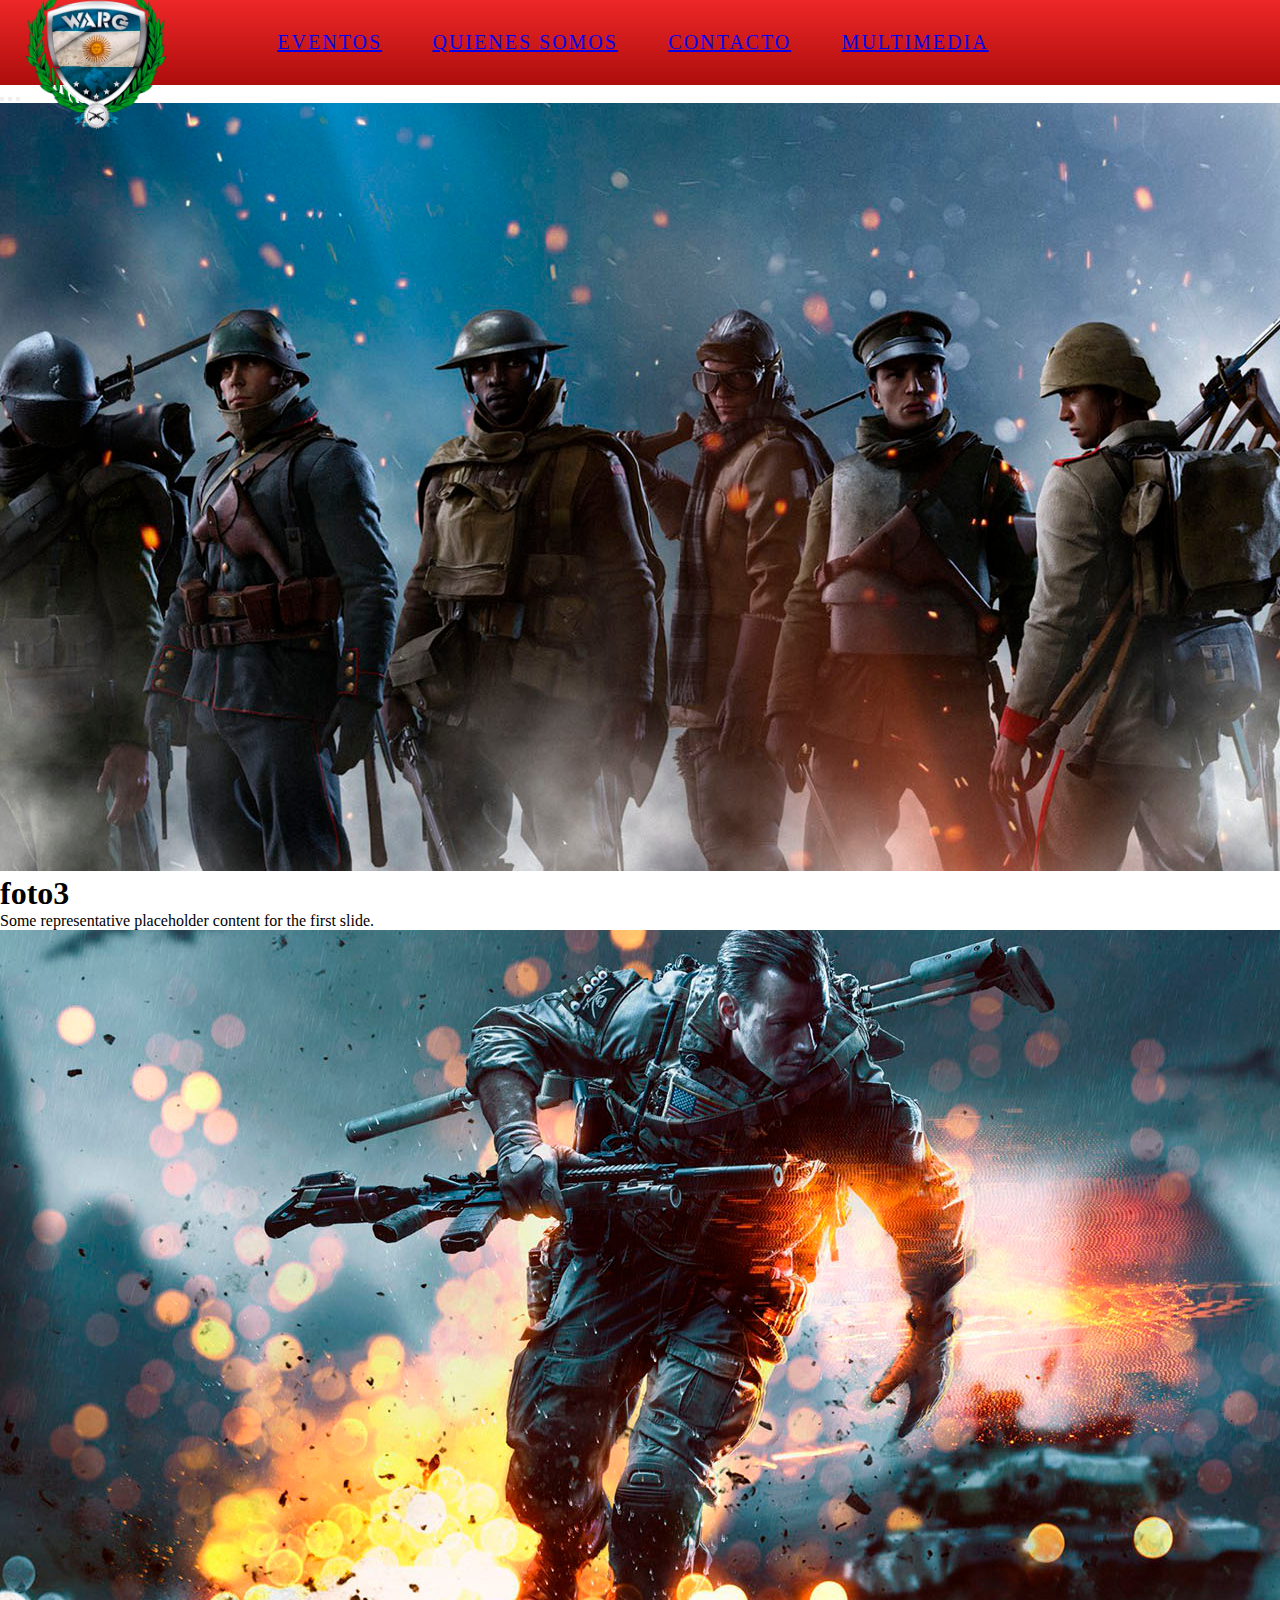
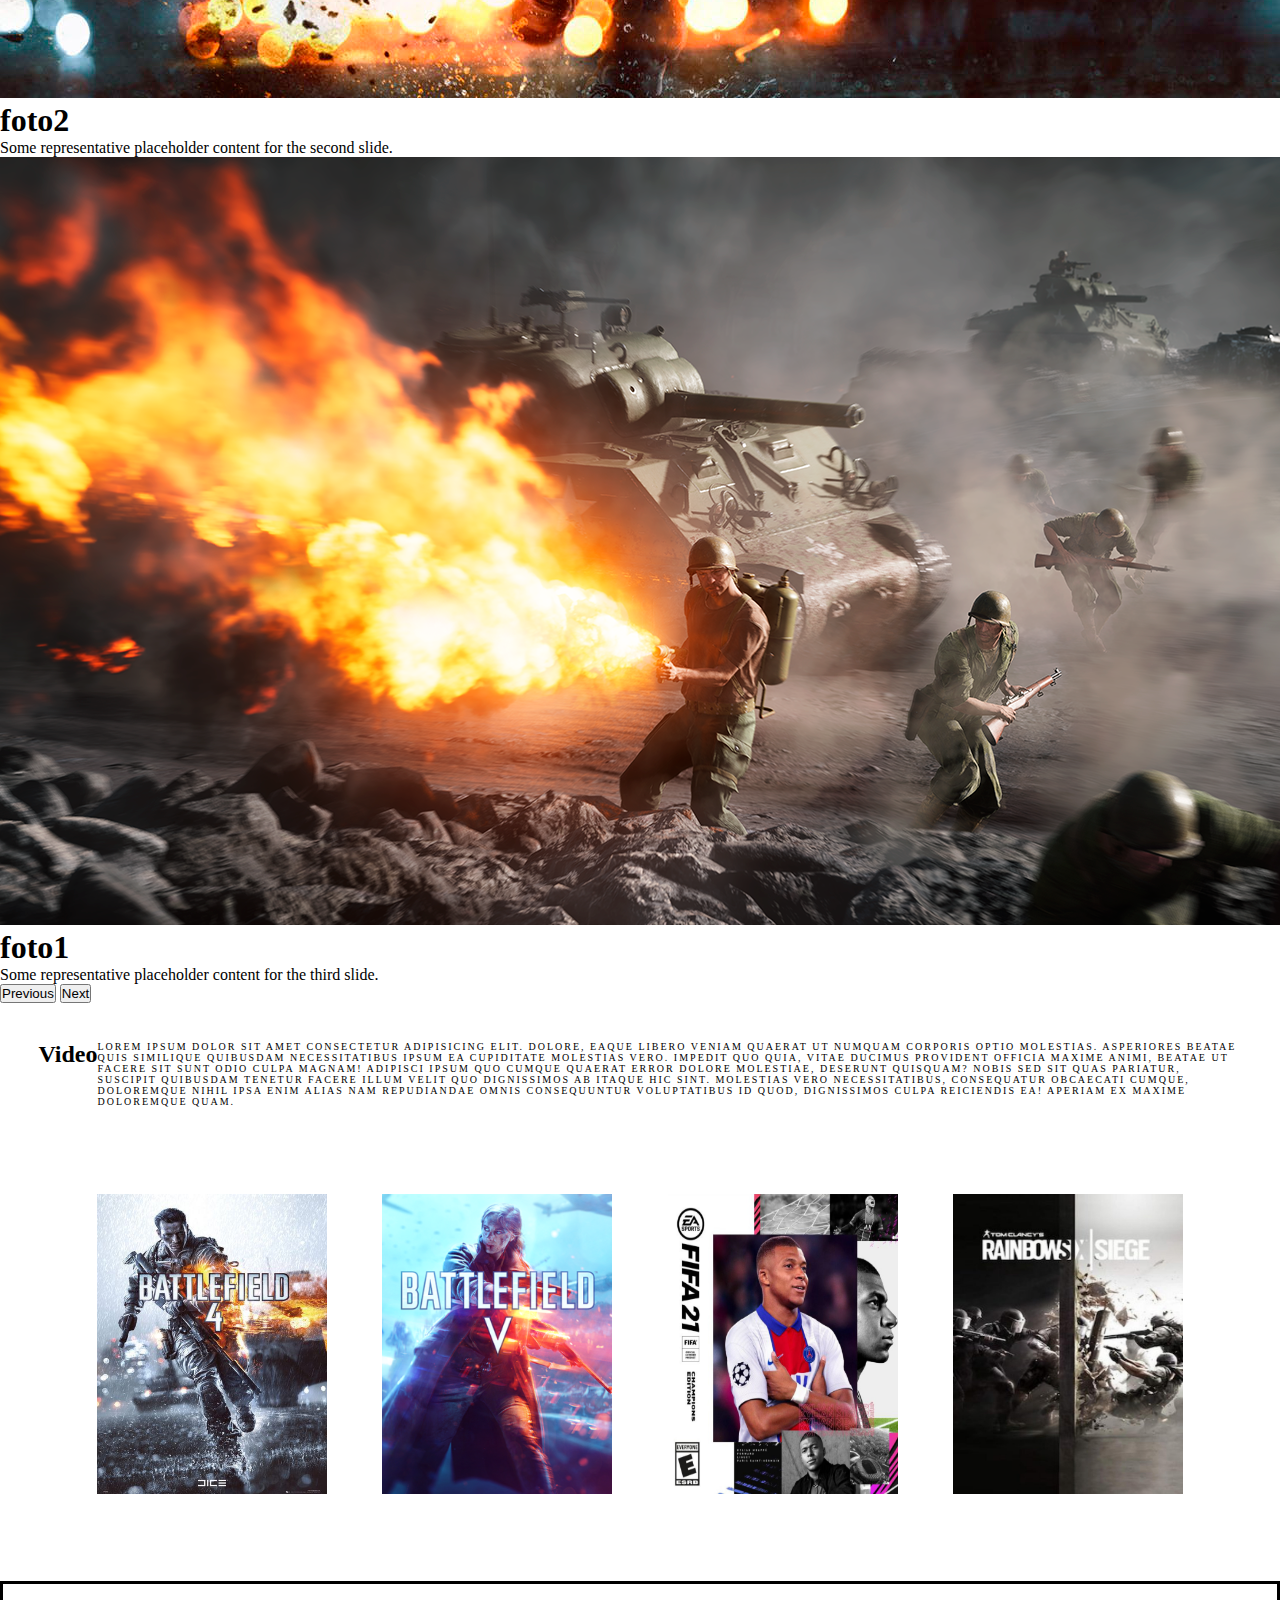
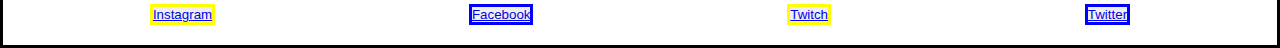
==== index.html @ 4ad21889 "Proyecto Warg" ====
<!DOCTYPE html>
<html lang="en">
  <head>
    <meta charset="UTF-8" />
    <meta http-equiv="X-UA-Compatible" content="IE=edge" />
    <meta name="viewport" content="width=device-width, initial-scale=1.0" />
    <meta
      name="keywords"
      content="warg, battlefield, esports, clan battlefield, clanes argentinos, battlefield argentina, xbox"
    />
    <meta
      name="description"
      content="Somos Warg, un grupo de amigos a los que les gusta compartir el tiempo jugando Battlefield y otros juegos"
    />

    <link rel="preconnect" href="https://fonts.googleapis.com" />
    <link rel="preconnect" href="https://fonts.gstatic.com" crossorigin />
    <link
      href="https://fonts.googleapis.com/css2?family=Poppins:ital,wght@0,200;0,400;1,400&display=swap"
      rel="stylesheet"
    />

    <link
      href="https://cdn.jsdelivr.net/npm/bootstrap@5.0.1/dist/css/bootstrap.min.css"
      rel="stylesheet"
      integrity="sha384-+0n0xVW2eSR5OomGNYDnhzAbDsOXxcvSN1TPprVMTNDbiYZCxYbOOl7+AMvyTG2x"
      crossorigin="anonymous"
    />
    <link rel="stylesheet" href="styles/style.css" />

    <title>SOMOS WARG</title>
  </head>

  <body>
    <header>
      <nav>
        <div class="logo">
          <a href="/">
            <img src="img/logo warg.png" alt="logo" />
          </a>
        </div>
        <ul>
          <li><a href="multimedia.html">Multimedia</a></li>
          <li><a href="contacto.html">Contacto</a></li>
          <li><a href="integrantes.html">Quienes Somos</a></li>
          <li><a href="eventos.html">Eventos</a></li>
        </ul>
      </nav>
    </header>

    <section>
      <div
        id="carouselExampleCaptions"
        class="carousel slide"
        data-bs-ride="carousel"
      >
        <div class="carousel-indicators">
          <button
            type="button"
            data-bs-target="#carouselExampleCaptions"
            data-bs-slide-to="0"
            class="active"
            aria-current="true"
            aria-label="Slide 1"
          ></button>
          <button
            type="button"
            data-bs-target="#carouselExampleCaptions"
            data-bs-slide-to="1"
            aria-label="Slide 2"
          ></button>
          <button
            type="button"
            data-bs-target="#carouselExampleCaptions"
            data-bs-slide-to="2"
            aria-label="Slide 3"
          ></button>
        </div>
        <div class="carousel-inner">
          <div class="carousel-item active">
            <img
              src="/img/foto3.jpg"
              class="d-block w-100 fotocarousel"
              alt="foto3"
            />
            <div class="carousel-caption d-none d-md-block">
              <h1 class="fotosprueba">foto3</h1>
              <p>
                Some representative placeholder content for the first slide.
              </p>
            </div>
          </div>
          <div class="carousel-item">
            <img src="/img/foto2.jpg" class="d-block w-100" alt="foto2" />
            <div class="carousel-caption d-none d-md-block">
              <h1 class="fotosprueba">foto2</h1>
              <p>
                Some representative placeholder content for the second slide.
              </p>
            </div>
          </div>
          <div class="carousel-item">
            <img src="/img/foto1.png" class="d-block w-100" alt="foto1" />
            <div class="carousel-caption d-none d-md-block">
              <h1 class="fotosprueba">foto1</h1>
              <p>
                Some representative placeholder content for the third slide.
              </p>
            </div>
          </div>
        </div>
        <button
          class="carousel-control-prev"
          type="button"
          data-bs-target="#carouselExampleCaptions"
          data-bs-slide="prev"
        >
          <span class="carousel-control-prev-icon" aria-hidden="true"></span>
          <span class="visually-hidden">Previous</span>
        </button>
        <button
          class="carousel-control-next"
          type="button"
          data-bs-target="#carouselExampleCaptions"
          data-bs-slide="next"
        >
          <span class="carousel-control-next-icon" aria-hidden="true"></span>
          <span class="visually-hidden">Next</span>
        </button>
      </div>
    </section>
    <section>
      <div class="presentacion">
        <h2 class="presentacion-video">Video</h2>
        <p class="texto">
          Lorem ipsum dolor sit amet consectetur adipisicing elit. Dolore, eaque
          libero veniam quaerat ut numquam corporis optio molestias. Asperiores
          beatae quis similique quibusdam necessitatibus ipsum ea cupiditate
          molestias vero. Impedit quo quia, vitae ducimus provident officia
          maxime animi, beatae ut facere sit sunt odio culpa magnam! Adipisci
          ipsum quo cumque quaerat error dolore molestiae, deserunt quisquam?
          Nobis sed sit quas pariatur, suscipit quibusdam tenetur facere illum
          velit quo dignissimos ab itaque hic sint. Molestias vero
          necessitatibus, consequatur obcaecati cumque, doloremque nihil ipsa
          enim alias nam repudiandae omnis consequuntur voluptatibus id quod,
          dignissimos culpa reiciendis ea! Aperiam ex maxime doloremque quam.
        </p>
      </div>
    </section>

    <div class="portadas">
      <img
        class="img-thumbnail"
        class="battlefield4"
        src="/img/battlefield4.jpg"
        alt="battlefield4"
      />
      <img
        class="img-thumbnail"
        class="battlefieldv"
        src="/img/battlefieldV.png"
        alt="battlefieldV"
      />
      <img
        class="img-thumbnail"
        class="fifa21"
        src="/img/fifa21.jpg"
        alt="fifa21"
      />
      <img
        class="img-thumbnail"
        class="rainbow6"
        src="img/rainbow6.jpg"
        alt="rainbow6"
      />
    </div>
    <footer>
      <div class="redes">
        <button class="instagram">
          <a target="_blank" href="https://www.instagram.com/">Instagram</a>
        </button>

        <button class="facebook">
          <a target="_blank" href="https://es-la.facebook.com/">Facebook</a>
        </button>

        <button class="twitch">
          <a target="_blank" href="https://www.twitch.tv/">Twitch</a>
        </button>

        <button class="twitter">
          <a target="_blank" href="https://twitter.com/?lang=es">Twitter</a>
        </button>
      </div>
    </footer>
    <script
      src="https://cdn.jsdelivr.net/npm/bootstrap@5.0.1/dist/js/bootstrap.bundle.min.js"
      integrity="sha384-gtEjrD/SeCtmISkJkNUaaKMoLD0//ElJ19smozuHV6z3Iehds+3Ulb9Bn9Plx0x4"
      crossorigin="anonymous"
    ></script>
  </body>
</html>
---- styles/style.css ----
* {
  margin: 0;
  padding: 0;
  -webkit-box-sizing: border-box;
          box-sizing: border-box;
  list-style: none;
}

/*integrantes*/
.fotointegrante {
  margin: 50px;
}

.prueba {
  display: -webkit-box;
  display: -ms-flexbox;
  display: flex;
  width: auto;
  height: 100vh;
}

.textoprueba {
  color: blue;
  font-size: 1.5rem;
  padding: 80px;
  margin: 10px;
}

.imgprueba {
  padding: 80px;
  margin: 10px;
  width: 600px;
  height: 600px;
}

.img-circle {
  width: 140px;
  height: 140px;
  border-radius: 50%;
  margin-bottom: 5px;
}

.astronautas {
  display: -webkit-box;
  display: -ms-flexbox;
  display: flex;
  -ms-flex-wrap: wrap;
      flex-wrap: wrap;
  -webkit-box-orient: horizontal;
  -webkit-box-direction: normal;
      -ms-flex-direction: row;
          flex-direction: row;
  -ms-flex-pack: distribute;
      justify-content: space-around;
  padding: 20px;
  margin: auto;
}

.texastronauta {
  text-decoration: none;
  color: black;
  text-transform: uppercase;
  padding: 10px;
  margin: auto;
}

.buttonastronauta {
  padding-left: 5px;
  margin-left: 10px;
  -webkit-box-align: center;
      -ms-flex-align: center;
          align-items: center;
  margin: auto;
}

.carousel-inne {
  position: relative;
  width: 100%;
  overflow: hidden;
}

/*Presentacion*/
.presentacion {
  display: -webkit-box;
  display: -ms-flexbox;
  display: flex;
  -webkit-box-pack: justify;
      -ms-flex-pack: justify;
          justify-content: space-between;
  margin: 3%;
}

.presentacion video {
  display: -webkit-box;
  display: -ms-flexbox;
  display: flex;
  padding: 50px;
  margin: 50px;
}

.texto {
  display: -webkit-box;
  display: -ms-flexbox;
  display: flex;
  font-size: 10px;
  letter-spacing: 2px;
  text-transform: uppercase;
  color: black;
  font-family: "Times New Roman", Times, serif;
}

.portadas {
  margin: 5%;
  display: -webkit-box;
  display: -ms-flexbox;
  display: flex;
  -webkit-box-pack: space-evenly;
      -ms-flex-pack: space-evenly;
          justify-content: space-evenly;
  -webkit-box-orient: horizontal;
  -webkit-box-direction: normal;
      -ms-flex-direction: row;
          flex-direction: row;
}

.img-thumbnail {
  width: 230px;
  height: 300px;
  margin: 2%;
  -webkit-transition: 0.5s;
  transition: 0.5s;
}

.img-thumbnail:hover {
  -webkit-transform: scale(1.3);
          transform: scale(1.3);
}

header {
  width: 100vw;
  background: -webkit-gradient(linear, left top, left bottom, from(#ee2727), to(#ad0d0d));
  background: linear-gradient(#ee2727, #ad0d0d);
  height: 85px;
  position: relative;
  display: -webkit-box;
  display: -ms-flexbox;
  display: flex;
  -webkit-box-align: center;
      -ms-flex-align: center;
          align-items: center;
  z-index: 10;
}

header nav {
  width: 80vw;
  display: -webkit-box;
  display: -ms-flexbox;
  display: flex;
  -ms-flex-pack: distribute;
      justify-content: space-around;
  -webkit-box-align: center;
      -ms-flex-align: center;
          align-items: center;
  margin-right: 25%;
  margin-left: 15px;
}

header nav ul {
  width: 80vw;
  display: -webkit-box;
  display: -ms-flexbox;
  display: flex;
  -webkit-box-orient: horizontal;
  -webkit-box-direction: reverse;
      -ms-flex-direction: row-reverse;
          flex-direction: row-reverse;
  -webkit-box-pack: space-evenly;
      -ms-flex-pack: space-evenly;
          justify-content: space-evenly;
  -webkit-box-align: center;
      -ms-flex-align: center;
          align-items: center;
}

header nav ul li {
  font-weight: 500;
  font-size: 20px;
  letter-spacing: 2px;
  text-transform: uppercase;
  color: black;
}

nav .logo img {
  width: 15vw;
  padding-top: 35px;
  margin: 10px;
  padding-right: 50px;
}

.redes {
  border: black solid;
  color: #08f508;
  font-family: "Noto Serif", serif;
  text-decoration: none;
  font-size: 20px;
  display: -webkit-box;
  display: -ms-flexbox;
  display: flex;
  -ms-flex-pack: distribute;
      justify-content: space-around;
  padding: 20px;
}

.instagram {
  border: yellow solid;
}

.facebook {
  border: blue solid;
}

.twitter {
  border: blue solid;
}

.twitch {
  border: yellow solid;
}

body {
  margin: 0px;
}

h1 {
  margin: 0px;
}

.msjerror {
  display: -webkit-box;
  display: -ms-flexbox;
  display: flex;
  -webkit-box-orient: vertical;
  -webkit-box-direction: normal;
      -ms-flex-direction: column;
          flex-direction: column;
  -webkit-box-align: center;
      -ms-flex-align: center;
          align-items: center;
  -webkit-box-pack: center;
      -ms-flex-pack: center;
          justify-content: center;
  width: 100%;
  height: calc(100vh - 100px);
}

.msjerror__contenedor {
  text-align: center;
  color: black;
}

.msjerror__contenedor h1 {
  font-size: 60px;
}

.msjerror__contenedor p {
  font-size: 18px;
}

.animated {
  -webkit-animation-duration: 2.5s;
          animation-duration: 2.5s;
  -webkit-animation-fill-mode: both;
          animation-fill-mode: both;
  -webkit-animation-iteration-count: infinite;
          animation-iteration-count: infinite;
}

@-webkit-keyframes bounce {
  0% {
    -webkit-transform: translateY(0);
            transform: translateY(0);
  }
  20% {
    -webkit-transform: translateY(0);
            transform: translateY(0);
  }
  50% {
    -webkit-transform: translateY(0);
            transform: translateY(0);
  }
  80% {
    -webkit-transform: translateY(0);
            transform: translateY(0);
  }
  100% {
    -webkit-transform: translateY(0);
            transform: translateY(0);
  }
  40% {
    -webkit-transform: translateY(-30px);
            transform: translateY(-30px);
  }
  60% {
    -webkit-transform: translateY(-15px);
            transform: translateY(-15px);
  }
}

@keyframes bounce {
  0% {
    -webkit-transform: translateY(0);
            transform: translateY(0);
  }
  20% {
    -webkit-transform: translateY(0);
            transform: translateY(0);
  }
  50% {
    -webkit-transform: translateY(0);
            transform: translateY(0);
  }
  80% {
    -webkit-transform: translateY(0);
            transform: translateY(0);
  }
  100% {
    -webkit-transform: translateY(0);
            transform: translateY(0);
  }
  40% {
    -webkit-transform: translateY(-30px);
            transform: translateY(-30px);
  }
  60% {
    -webkit-transform: translateY(-15px);
            transform: translateY(-15px);
  }
}

.bounce {
  -webkit-animation-name: bounce;
          animation-name: bounce;
}

.footer404 {
  display: -webkit-box;
  display: -ms-flexbox;
  display: flex;
  -webkit-box-align: center;
      -ms-flex-align: center;
          align-items: center;
  min-height: 100px;
  width: 100%;
}

.footer404 a {
  color: black;
  font-size: 14px;
  padding-left: 30px;
  text-decoration: none;
}

.footer404 a:hover {
  text-decoration: none;
}
/*# sourceMappingURL=style.css.map */
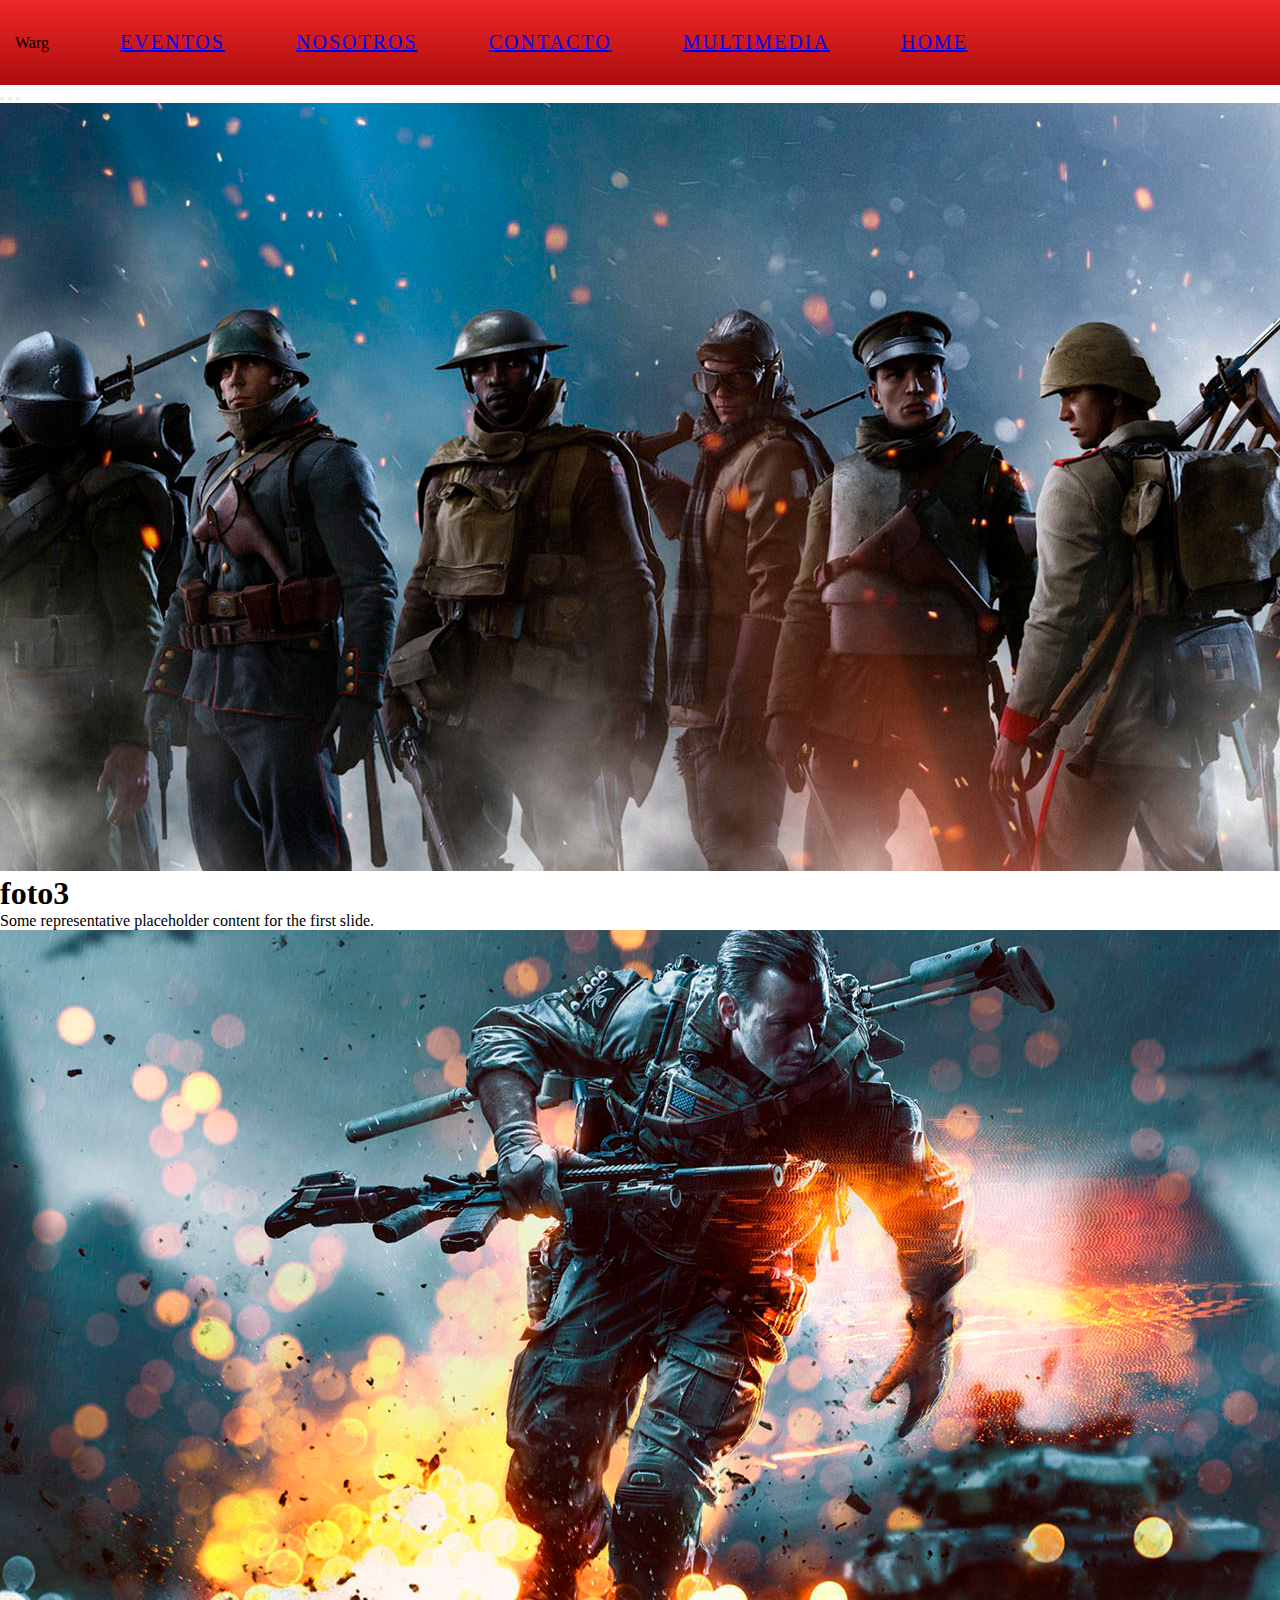
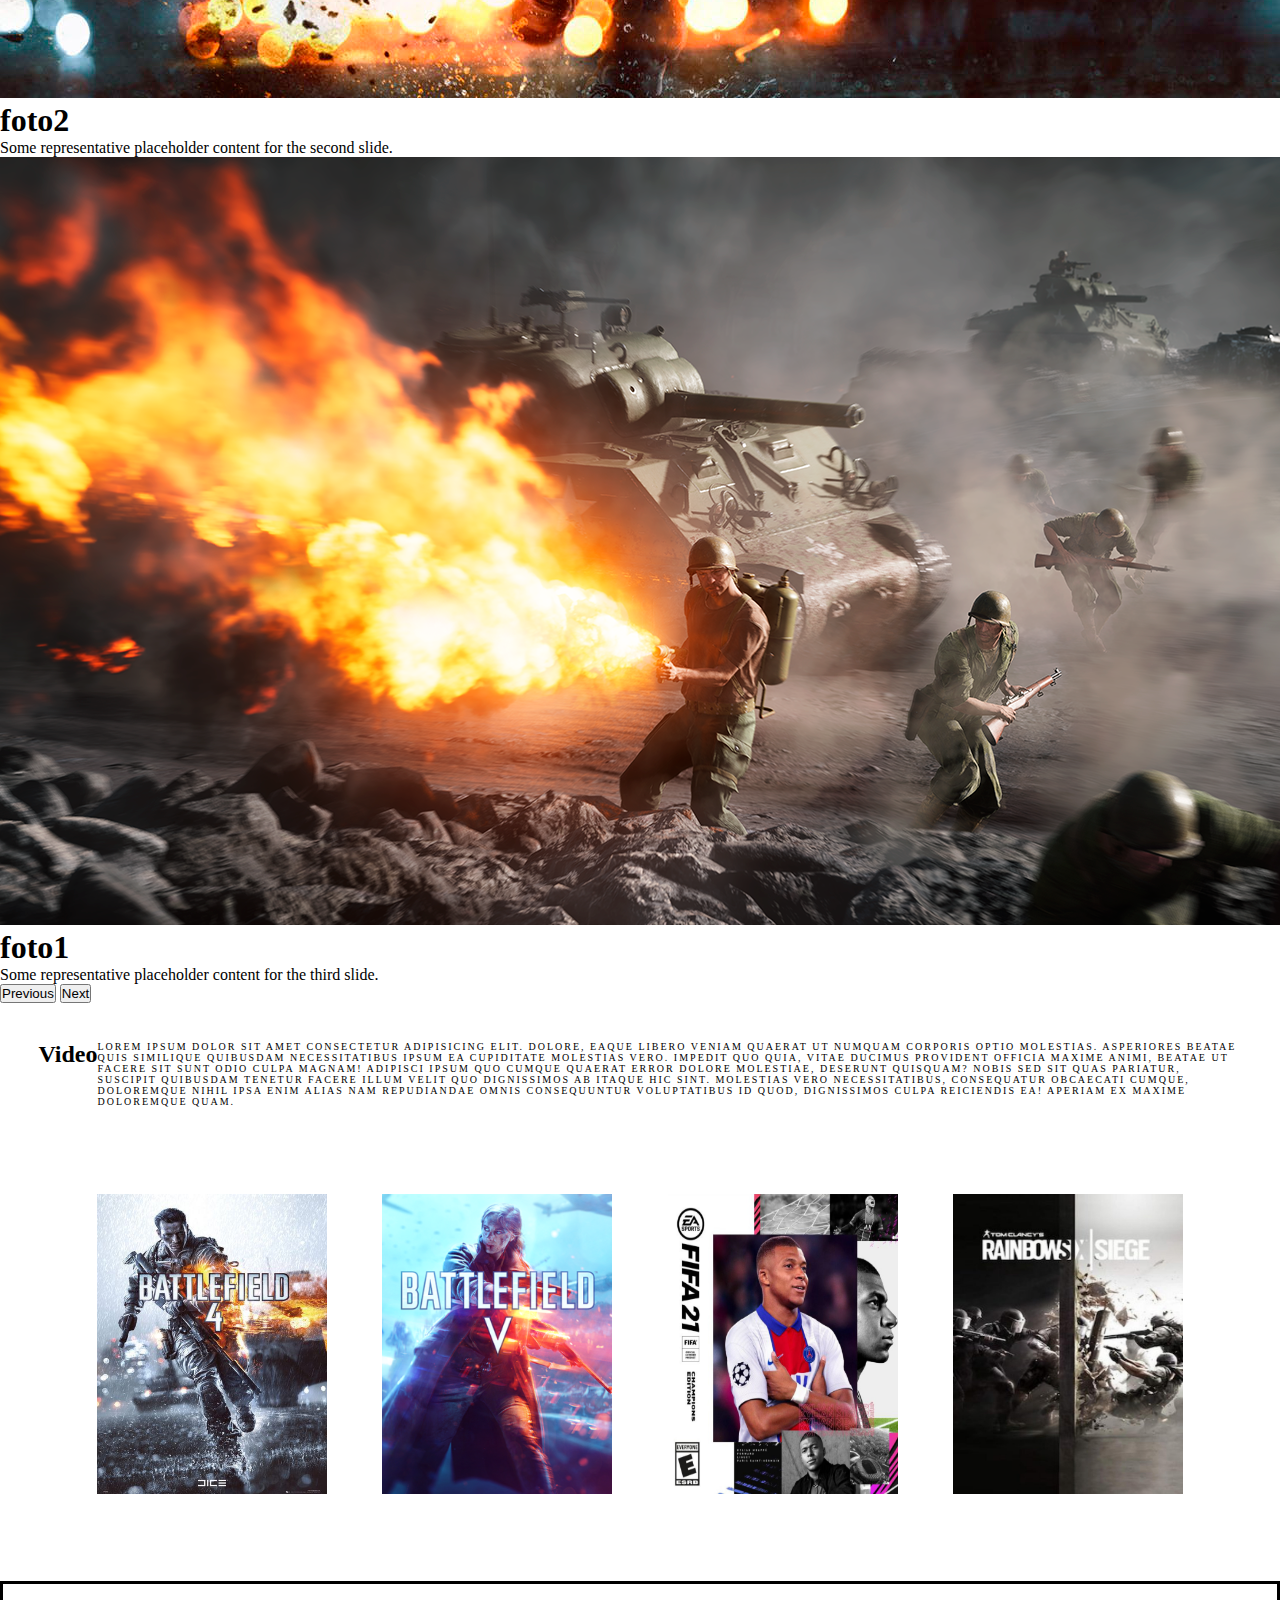
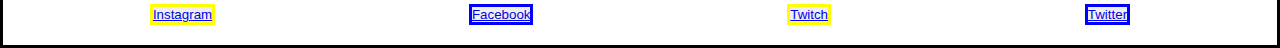
==== commit f4dcf888: "Cambios header" ====
--- a/index.html
+++ b/index.html
@@ -35,14 +35,14 @@
     <header>
       <nav>
         <div class="logo">
-          <a href="/">
-            <img src="img/logo warg.png" alt="logo" />
-          </a>
+          <p>Warg</p>
+          <a href="/"> </a>
         </div>
         <ul>
+          <li><a href="/" class="active">Home</a></li>
           <li><a href="multimedia.html">Multimedia</a></li>
           <li><a href="contacto.html">Contacto</a></li>
-          <li><a href="integrantes.html">Quienes Somos</a></li>
+          <li><a href="nosotros.html">Nosotros</a></li>
           <li><a href="eventos.html">Eventos</a></li>
         </ul>
       </nav>
